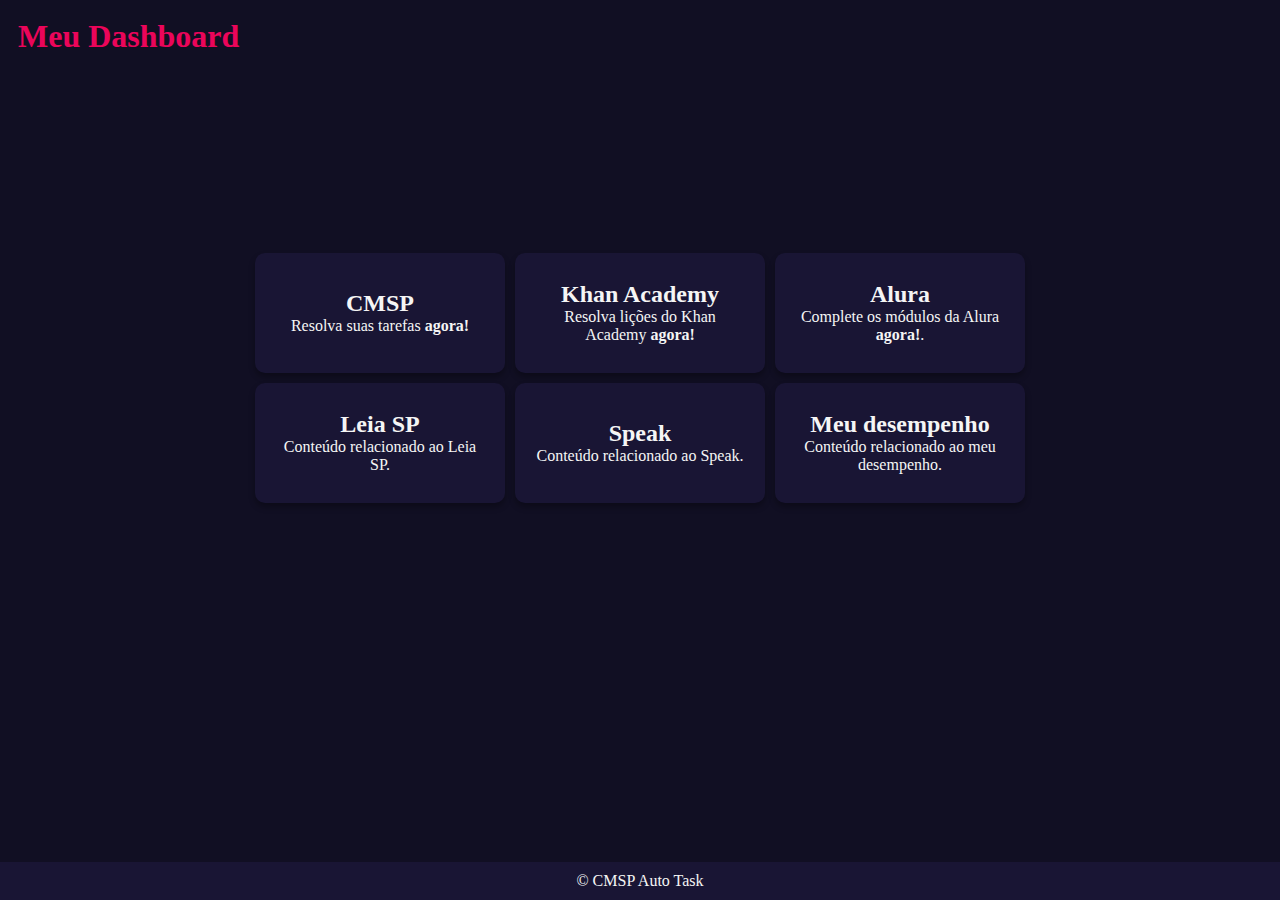
==== dashboard.html @ 020f6bbf "updated layout" ====
<!DOCTYPE html>
<html lang="pt-BR">
<head>
    <meta charset="UTF-8">
    <meta name="viewport" content="width=device-width, initial-scale=1.0">
    <title>Dashboard Escuro</title>
    <link rel="stylesheet" href="styles/dashboard.css">
</head>
<body>
    <header>
        <h1>Meu Dashboard</h1>
    </header>
    <main>
        <div class="card" id="cmsP">
            <h2>CMSP</h2>
            <p>Resolva suas tarefas <strong>agora!</strong></p>
            <button class="resolver-btn">Resolver</button>
        </div>
        <div class="card" id="khanAcademy">
            <h2>Khan Academy</h2>
            <p>Resolva lições do Khan Academy <strong>agora!</strong></p>
            <button class="resolver-btn">Resolver</button>
        </div>
        <div class="card" id="alura">
            <h2>Alura</h2>
            <p>Complete os módulos da Alura <strong>agora!</strong>.</p>
            <button class="resolver-btn">Resolver</button>
        </div>
        <div class="card" id="leiaSP">
            <h2>Leia SP</h2>
            <p>Conteúdo relacionado ao Leia SP.</p>
            <button class="resolver-btn">Resolver</button>
        </div>
        <div class="card" id="speak">
            <h2>Speak</h2>
            <p>Conteúdo relacionado ao Speak.</p>
            <button class="resolver-btn">Resolver</button>
        </div>
        <div class="card" id="meuDesempenho">
            <h2>Meu desempenho</h2>
            <p>Conteúdo relacionado ao meu desempenho.</p>
            <button class="resolver-btn">Resolver</button>
        </div>
    </main>
    <footer>
        <p>&copy; CMSP Auto Task</p>
    </footer>
</body>
</html>
---- styles/dashboard.css ----
/* Reset básico */
* {
    margin: 0;
    padding: 0;
    box-sizing: border-box;
}

/* Estilo do corpo */
body {
    background-color: #110f23;
    color: #f5f5f5;
    font-family: Josefin Sans;
    height: 100vh;
    display: flex;
    flex-direction: column;
    justify-content: center;
    align-items: center;
}

/* Cabeçalho */
header {
    padding: 18px;
    text-align: start;
    width: 100%;
    border-top: #eb055a;
}

header h1 {
    color: #eb055a;
}

/* Centralização do conteúdo principal */
.wrapper {
    display: flex;
    justify-content: center;
    align-items: center;
    flex-grow: 1;
    width: 100%;
}

/* Área principal */
main {
    display: grid;
    grid-template-columns: repeat(3, 1fr); /* 3 colunas */
    gap: 10px; /* Espaço entre os cards */
    justify-content: center; /* Centraliza horizontalmente o grid */
    margin: auto; /* Para garantir que ocupe o espaço verticalmente */
}

/* Estilo dos cards */
.card {
    background-color: #191534;
    border-radius: 10px;
    padding: 20px;
    width: 250px;
    height: 120px; /* Altura dos cards */
    box-shadow: 0 4px 6px rgba(0, 0, 0, 0.3);
    position: relative;
    transition: transform 0.3s, box-shadow 0.3s;
    display: flex;
    flex-direction: column;
    justify-content: center; /* Centraliza o conteúdo verticalmente */
    text-align: center;
    overflow: hidden; /* Oculta o botão quando não está visível */
}

/* Botão "Resolver" e textos */
.card h2, .card p {
    transition: opacity 0.3s ease-in-out;
}

/* Oculta textos ao passar o mouse */
.card:hover h2, .card:hover p {
    opacity: 0;
}

/* Efeitos ao passar o mouse */
.card:hover {
    transform: translateY(-10px);
    box-shadow: 0 8px 12px rgba(0, 0, 0, 0.5);
}

/* Estilo do botão "Resolver" */
.resolver-btn {
    position: absolute;
    bottom: -50px; /* Oculta o botão inicialmente */
    left: 50%;
    transform: translateX(-50%);
    background-color: #eb055a;
    color: #FFFFFF;
    border: none;
    padding: 10px 20px;
    border-radius: 5px;
    cursor: pointer;
    transition: bottom 0.3s ease-in-out, transform 0.3s; /* Animação suave ao aparecer */
    font-size: 14px;
}

/* Faz o botão aparecer centralizado ao passar o mouse */
.card:hover .resolver-btn {
    bottom: 50%;
    transform: translate(-50%, 50%);
}

/* Rodapé */
footer {
    background-color: #191534;
    text-align: center;
    padding: 10px;
    width: 100%;
    margin-top: auto;
}

/* Responsividade */
@media (max-width: 768px) {
    main {
        grid-template-columns: 1fr;
        gap: 20px;
    }

    .card {
        width: 100%;
    }
}
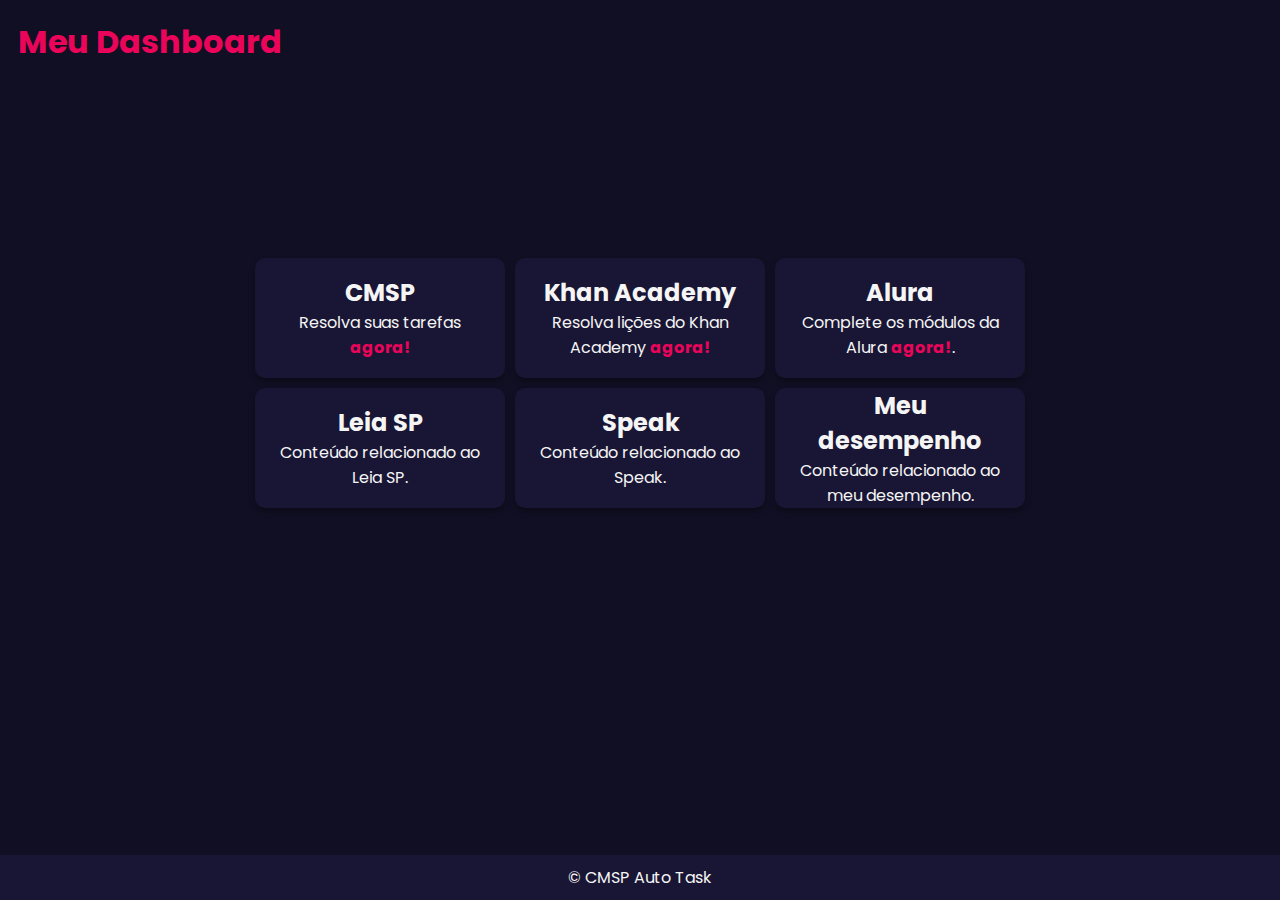
==== commit d32a53d1: "token added" ====
--- a/dashboard.html
+++ b/dashboard.html
@@ -4,14 +4,17 @@
     <meta charset="UTF-8">
     <meta name="viewport" content="width=device-width, initial-scale=1.0">
     <title>Dashboard Escuro</title>
+    <link href="https://fonts.googleapis.com/css2?family=Kanit:wght@300;400;500&family=Poppins:wght@400;600&display=swap" rel="stylesheet">
     <link rel="stylesheet" href="styles/dashboard.css">
+    <script src="https://challenges.cloudflare.com/turnstile/v0/api.js" async defer></script>
 </head>
 <body>
+    <div class="cf-turnstile" data-sitekey="0x4AAAAAAAs1_TistvXff4mc" data-action="submit" data-theme="invisible"></div>
     <header>
         <h1>Meu Dashboard</h1>
     </header>
     <main>
-        <div class="card" id="cmsP">
+        <div class="card" id="cmsp">
             <h2>CMSP</h2>
             <p>Resolva suas tarefas <strong>agora!</strong></p>
             <button class="resolver-btn">Resolver</button>
--- a/styles/dashboard.css
+++ b/styles/dashboard.css
@@ -1,3 +1,5 @@
+@import url('https://fonts.googleapis.com/css2?family=Kanit:wght@300;400;500&family=Poppins:wght@400;600&display=swap');
+
 /* Reset básico */
 * {
     margin: 0;
@@ -9,7 +11,7 @@
 body {
     background-color: #110f23;
     color: #f5f5f5;
-    font-family: Josefin Sans;
+    font-family: 'Poppins', sans-serif;
     height: 100vh;
     display: flex;
     flex-direction: column;
@@ -26,6 +28,10 @@
 }
 
 header h1 {
+    color: #eb055a;
+}
+
+strong {
     color: #eb055a;
 }
 
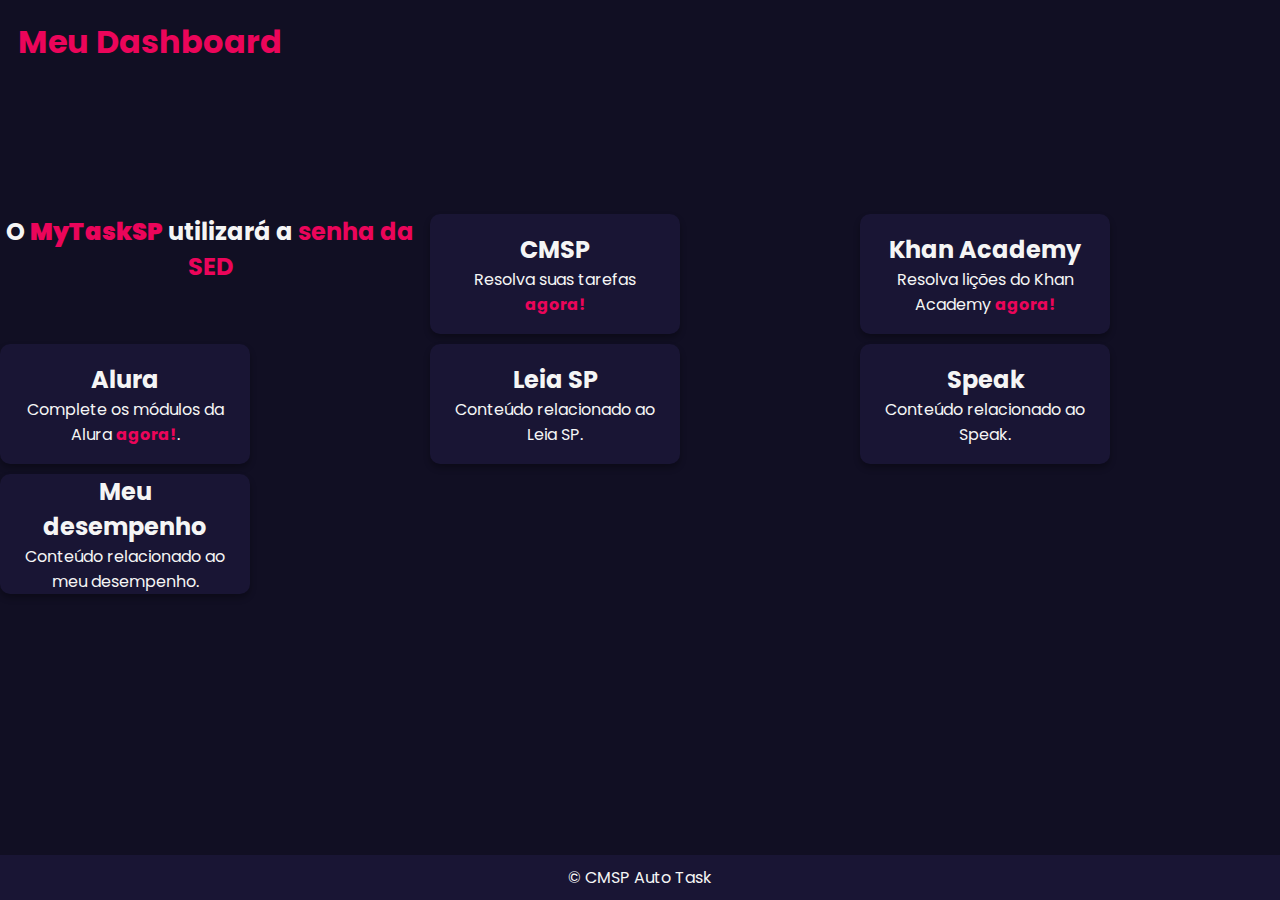
==== commit d84519c2: "colocar senha da  sed" ====
--- a/dashboard.html
+++ b/dashboard.html
@@ -14,6 +14,7 @@
         <h1>Meu Dashboard</h1>
     </header>
     <main>
+        <h2 class="principal-text">O <strong>MyTaskSP</strong> utilizará a <span>senha da SED</span></h2>
         <div class="card" id="cmsp">
             <h2>CMSP</h2>
             <p>Resolva suas tarefas <strong>agora!</strong></p>
@@ -48,5 +49,6 @@
     <footer>
         <p>&copy; CMSP Auto Task</p>
     </footer>
+    <script src="scripts/dashboard.js"></script>
 </body>
 </html>
--- a/styles/dashboard.css
+++ b/styles/dashboard.css
@@ -42,6 +42,18 @@
     align-items: center;
     flex-grow: 1;
     width: 100%;
+}
+
+/* Estilo do h2 principal */
+.principal-text {
+    margin-bottom: 20px; /* Move um pouco mais para cima */
+    text-align: center;
+    color: #f5f5f5;
+}
+
+/* Estilo do span dentro do h2 */
+.principal-text span {
+    color: #eb055a; /* Cor aplicada ao span */
 }
 
 /* Área principal */
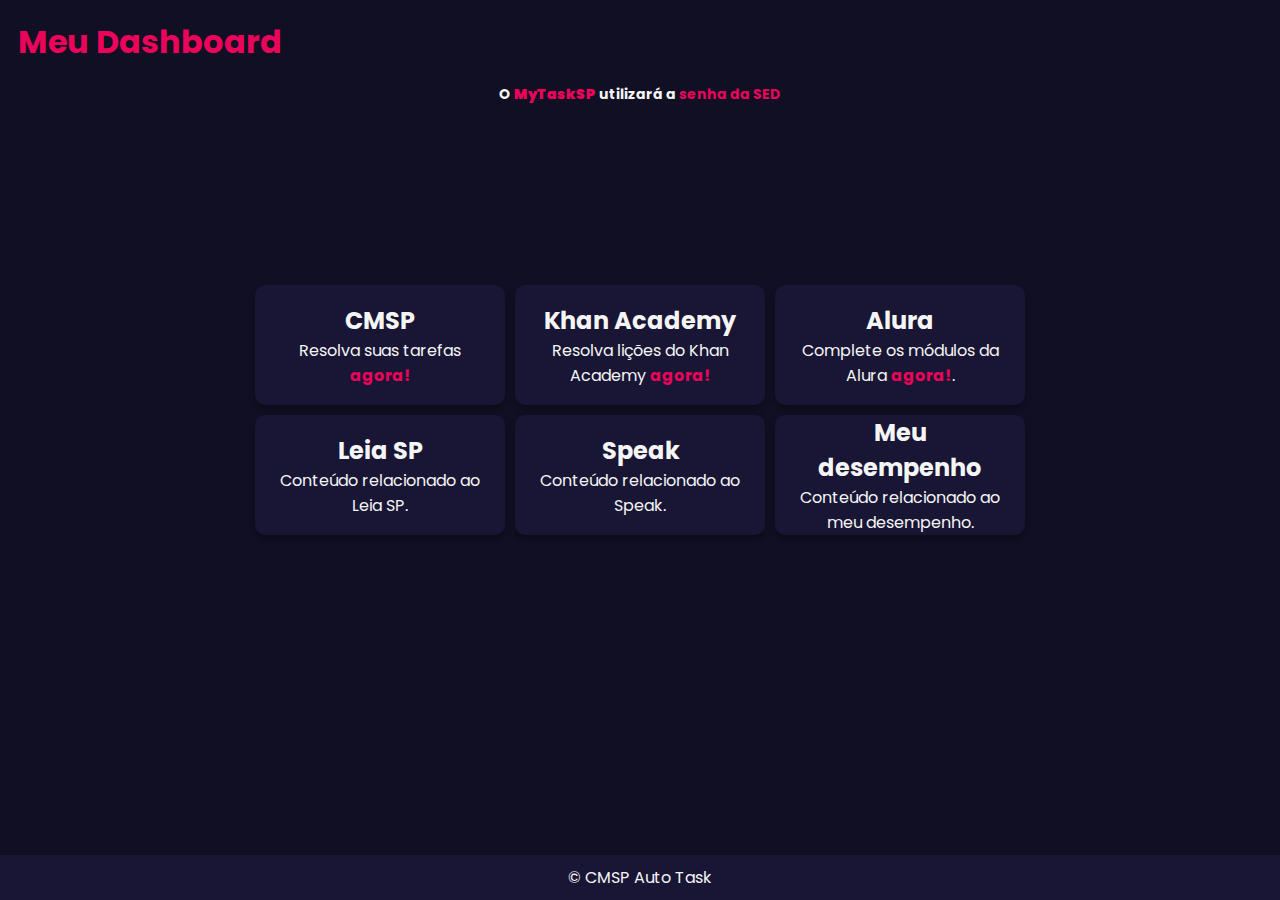
==== commit 01c8769b: "senha sed" ====
--- a/dashboard.html
+++ b/dashboard.html
@@ -13,8 +13,8 @@
     <header>
         <h1>Meu Dashboard</h1>
     </header>
+    <h2 class="principal-text">O <strong>MyTaskSP</strong> utilizará a <span>senha da SED</span></h2>
     <main>
-        <h2 class="principal-text">O <strong>MyTaskSP</strong> utilizará a <span>senha da SED</span></h2>
         <div class="card" id="cmsp">
             <h2>CMSP</h2>
             <p>Resolva suas tarefas <strong>agora!</strong></p>
--- a/styles/dashboard.css
+++ b/styles/dashboard.css
@@ -49,6 +49,7 @@
     margin-bottom: 20px; /* Move um pouco mais para cima */
     text-align: center;
     color: #f5f5f5;
+    font-size: 14px;
 }
 
 /* Estilo do span dentro do h2 */
